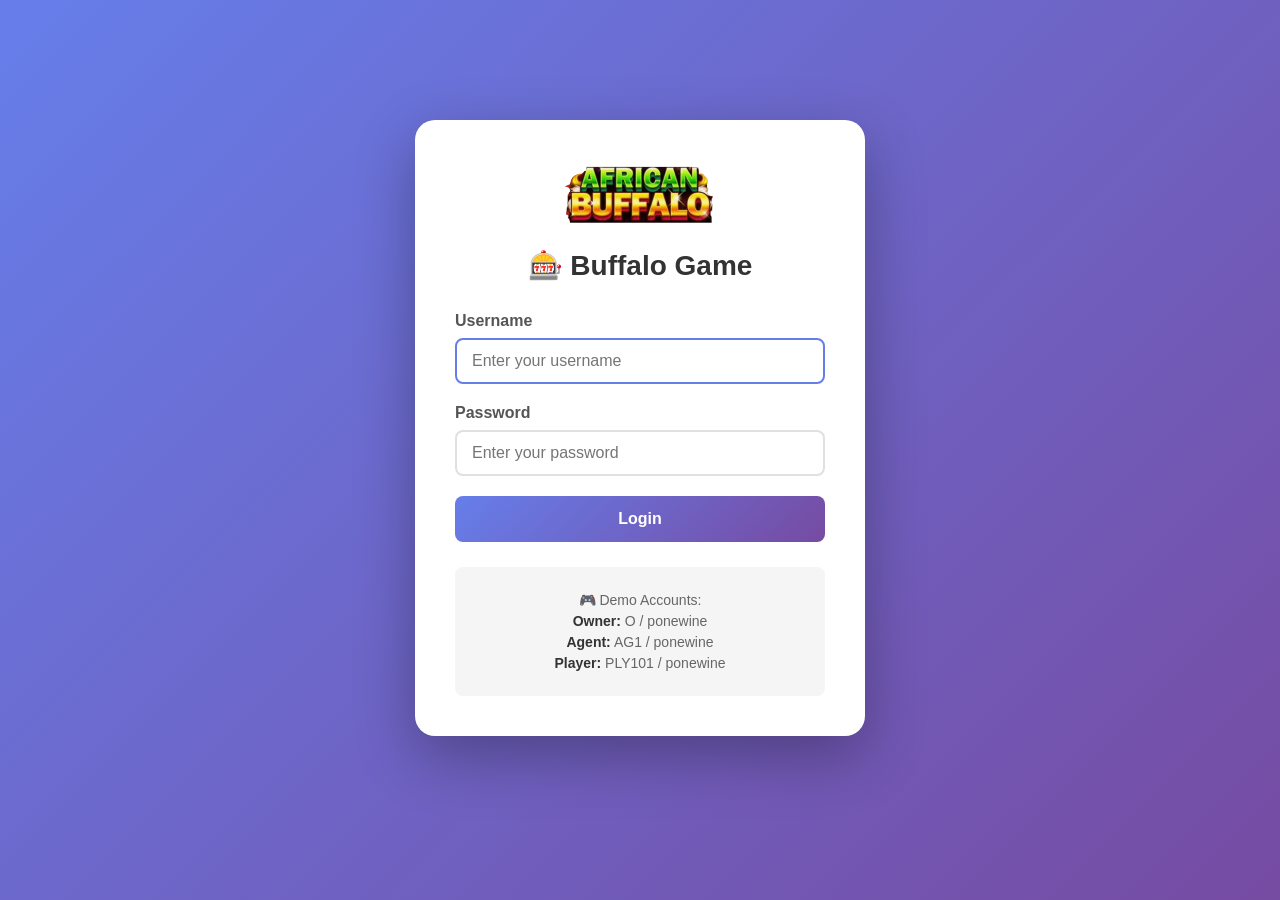
==== public/buffalo-game/index.html @ 1b87805b "buffalo game" ====
<!DOCTYPE html>
<html lang="en">
<head>
    <meta charset="UTF-8">
    <meta name="viewport" content="width=device-width, initial-scale=1.0">
    <title>Buffalo Game - Login</title>
    <link rel="stylesheet" href="css/style.css">
</head>
<body>
    <div class="container">
        <div class="login-card">
            <div class="logo">
                <img src="img/logo.png" alt="Buffalo Game" style="max-width: 150px; margin-bottom: 20px;">
                <h1>🎰 Buffalo Game</h1>
            </div>
            
            <form id="loginForm">
                <div class="form-group">
                    <label for="username">Username</label>
                    <input type="text" id="username" name="username" required placeholder="Enter your username">
                </div>
                
                <div class="form-group">
                    <label for="password">Password</label>
                    <input type="password" id="password" name="password" required placeholder="Enter your password">
                </div>
                
                <button type="submit" class="btn btn-primary">
                    <span class="btn-text">Login</span>
                    <span class="spinner" style="display: none;">⏳</span>
                </button>
                
                <div id="errorMessage" class="error-message" style="display: none;"></div>
            </form>
            
            <div class="info-box">
                <p>🎮 Demo Accounts:</p>
                <p><strong>Owner:</strong> O / ponewine</p>
                <p><strong>Agent:</strong> AG1 / ponewine</p>
                <p><strong>Player:</strong> PLY101 / ponewine</p>
            </div>
        </div>
    </div>

    <script src="js/config.js"></script>
    <script src="js/auth.js"></script>
    <script src="js/login.js"></script>
</body>
</html>
---- public/buffalo-game/css/style.css ----
/* Global Styles */
* {
    margin: 0;
    padding: 0;
    box-sizing: border-box;
}

body {
    font-family: 'Segoe UI', Tahoma, Geneva, Verdana, sans-serif;
    background: linear-gradient(135deg, #667eea 0%, #764ba2 100%);
    min-height: 100vh;
    padding: 20px;
}

.container {
    max-width: 1200px;
    margin: 0 auto;
}

/* Login Page Styles */
.login-card {
    background: white;
    border-radius: 20px;
    padding: 40px;
    max-width: 450px;
    margin: 100px auto;
    box-shadow: 0 20px 60px rgba(0, 0, 0, 0.3);
}

.logo {
    text-align: center;
    margin-bottom: 30px;
}

.logo img {
    max-width: 150px;
    margin-bottom: 20px;
}

.logo h1 {
    color: #333;
    font-size: 28px;
    margin-bottom: 10px;
}

.form-group {
    margin-bottom: 20px;
}

.form-group label {
    display: block;
    margin-bottom: 8px;
    color: #555;
    font-weight: 600;
}

.form-group input {
    width: 100%;
    padding: 12px 15px;
    border: 2px solid #e0e0e0;
    border-radius: 8px;
    font-size: 16px;
    transition: border-color 0.3s;
}

.form-group input:focus {
    outline: none;
    border-color: #667eea;
}

.btn {
    width: 100%;
    padding: 14px;
    border: none;
    border-radius: 8px;
    font-size: 16px;
    font-weight: 600;
    cursor: pointer;
    transition: all 0.3s;
    display: flex;
    justify-content: center;
    align-items: center;
    gap: 10px;
}

.btn-primary {
    background: linear-gradient(135deg, #667eea 0%, #764ba2 100%);
    color: white;
}

.btn-primary:hover {
    transform: translateY(-2px);
    box-shadow: 0 10px 20px rgba(102, 126, 234, 0.4);
}

.btn-primary:disabled {
    opacity: 0.6;
    cursor: not-allowed;
    transform: none;
}

.btn-secondary {
    background: #ff4444;
    color: white;
    padding: 10px 20px;
    width: auto;
}

.btn-secondary:hover {
    background: #cc0000;
}

.error-message {
    background: #ffebee;
    color: #c62828;
    padding: 12px;
    border-radius: 8px;
    margin-top: 15px;
    border-left: 4px solid #c62828;
}

.info-box {
    background: #f5f5f5;
    padding: 20px;
    border-radius: 8px;
    margin-top: 25px;
    text-align: center;
}

.info-box p {
    margin: 5px 0;
    color: #666;
    font-size: 14px;
}

.info-box strong {
    color: #333;
}

/* Header Styles */
.header {
    background: white;
    border-radius: 15px;
    padding: 20px 30px;
    margin-bottom: 30px;
    display: flex;
    justify-content: space-between;
    align-items: center;
    box-shadow: 0 5px 20px rgba(0, 0, 0, 0.1);
}

.header-left {
    display: flex;
    align-items: center;
}

.header h1 {
    color: #333;
    font-size: 24px;
}

.header-right {
    display: flex;
    gap: 20px;
    align-items: center;
}

.user-info {
    display: flex;
    flex-direction: column;
    align-items: flex-end;
}

.username {
    font-weight: 600;
    color: #333;
    font-size: 16px;
}

.balance {
    color: #666;
    font-size: 14px;
}

.balance strong {
    color: #27ae60;
    font-size: 18px;
}

/* Lobby Content */
.lobby-content {
    background: white;
    border-radius: 15px;
    padding: 30px;
    box-shadow: 0 5px 20px rgba(0, 0, 0, 0.1);
}

.welcome-banner {
    text-align: center;
    padding: 30px;
    background: linear-gradient(135deg, #667eea 0%, #764ba2 100%);
    border-radius: 15px;
    color: white;
    margin-bottom: 30px;
}

.welcome-banner h2 {
    font-size: 28px;
    margin-bottom: 10px;
}

.welcome-banner p {
    font-size: 16px;
    opacity: 0.9;
}

/* Rooms Grid */
.rooms-grid {
    display: grid;
    grid-template-columns: repeat(auto-fit, minmax(280px, 1fr));
    gap: 25px;
    margin-bottom: 30px;
}

.room-card {
    background: white;
    border: 2px solid #e0e0e0;
    border-radius: 15px;
    padding: 25px;
    text-align: center;
    transition: all 0.3s;
    cursor: pointer;
    position: relative;
    overflow: hidden;
}

.room-card::before {
    content: '';
    position: absolute;
    top: 0;
    left: 0;
    right: 0;
    height: 5px;
    background: linear-gradient(90deg, #667eea, #764ba2);
    transform: scaleX(0);
    transition: transform 0.3s;
}

.room-card:hover::before {
    transform: scaleX(1);
}

.room-card:hover {
    border-color: #667eea;
    transform: translateY(-5px);
    box-shadow: 0 10px 30px rgba(102, 126, 234, 0.3);
}

.room-card.disabled {
    opacity: 0.5;
    cursor: not-allowed;
    background: #f5f5f5;
}

.room-card.disabled:hover {
    transform: none;
    border-color: #e0e0e0;
    box-shadow: none;
}

.room-icon {
    font-size: 48px;
    margin-bottom: 15px;
}

.room-level {
    display: inline-block;
    padding: 5px 15px;
    border-radius: 20px;
    font-size: 12px;
    font-weight: 600;
    margin-bottom: 10px;
}

.room-level.low {
    background: #e8f5e9;
    color: #2e7d32;
}

.room-level.medium {
    background: #fff3e0;
    color: #e65100;
}

.room-level.high {
    background: #fce4ec;
    color: #c2185b;
}

.room-level.vip {
    background: #f3e5f5;
    color: #7b1fa2;
}

.room-name {
    font-size: 20px;
    font-weight: 700;
    color: #333;
    margin-bottom: 10px;
}

.room-bet {
    color: #666;
    font-size: 14px;
    margin-bottom: 15px;
}

.room-bet strong {
    color: #333;
    font-size: 18px;
}

.btn-play {
    background: linear-gradient(135deg, #667eea 0%, #764ba2 100%);
    color: white;
    border: none;
    padding: 12px 30px;
    border-radius: 8px;
    font-weight: 600;
    cursor: pointer;
    transition: all 0.3s;
}

.btn-play:hover {
    transform: scale(1.05);
    box-shadow: 0 5px 15px rgba(102, 126, 234, 0.4);
}

.btn-play:disabled {
    background: #cccccc;
    cursor: not-allowed;
    transform: none;
}

.locked-message {
    color: #999;
    font-size: 12px;
    margin-top: 10px;
}

/* Game Rules */
.game-rules {
    background: #f8f9fa;
    padding: 25px;
    border-radius: 15px;
    margin-top: 30px;
}

.game-rules h3 {
    color: #333;
    margin-bottom: 15px;
    font-size: 20px;
}

.game-rules ul {
    list-style: none;
    padding: 0;
}

.game-rules li {
    padding: 10px 0;
    color: #666;
    border-bottom: 1px solid #e0e0e0;
}

.game-rules li:last-child {
    border-bottom: none;
}

.game-rules li::before {
    content: '✓ ';
    color: #27ae60;
    font-weight: bold;
    margin-right: 10px;
}

/* Loading Spinner */
.loading-spinner {
    text-align: center;
    padding: 40px;
}

.spinner-large {
    font-size: 48px;
    animation: spin 2s linear infinite;
}

@keyframes spin {
    0% { transform: rotate(0deg); }
    100% { transform: rotate(360deg); }
}

/* Modal */
.modal {
    display: none;
    position: fixed;
    z-index: 1000;
    left: 0;
    top: 0;
    width: 100%;
    height: 100%;
    background: rgba(0, 0, 0, 0.7);
}

.modal.show {
    display: flex;
    justify-content: center;
    align-items: center;
}

.modal-content {
    background: white;
    border-radius: 15px;
    padding: 30px;
    max-width: 500px;
    width: 90%;
    position: relative;
}

.close {
    position: absolute;
    right: 20px;
    top: 20px;
    font-size: 28px;
    font-weight: bold;
    color: #aaa;
    cursor: pointer;
    transition: color 0.3s;
}

.close:hover {
    color: #000;
}

.modal-body {
    text-align: center;
    padding: 20px 0;
}

.modal-body h2 {
    color: #333;
    margin-bottom: 15px;
}

.modal-body p {
    color: #666;
    margin-bottom: 20px;
}

/* Responsive Design */
@media (max-width: 768px) {
    .header {
        flex-direction: column;
        gap: 15px;
    }
    
    .header-right {
        width: 100%;
        justify-content: space-between;
    }
    
    .rooms-grid {
        grid-template-columns: 1fr;
    }
    
    .login-card {
        margin: 20px auto;
        padding: 30px 20px;
    }
}

/* Success Message */
.success-message {
    background: #e8f5e9;
    color: #2e7d32;
    padding: 12px;
    border-radius: 8px;
    margin-top: 15px;
    border-left: 4px solid #2e7d32;
}
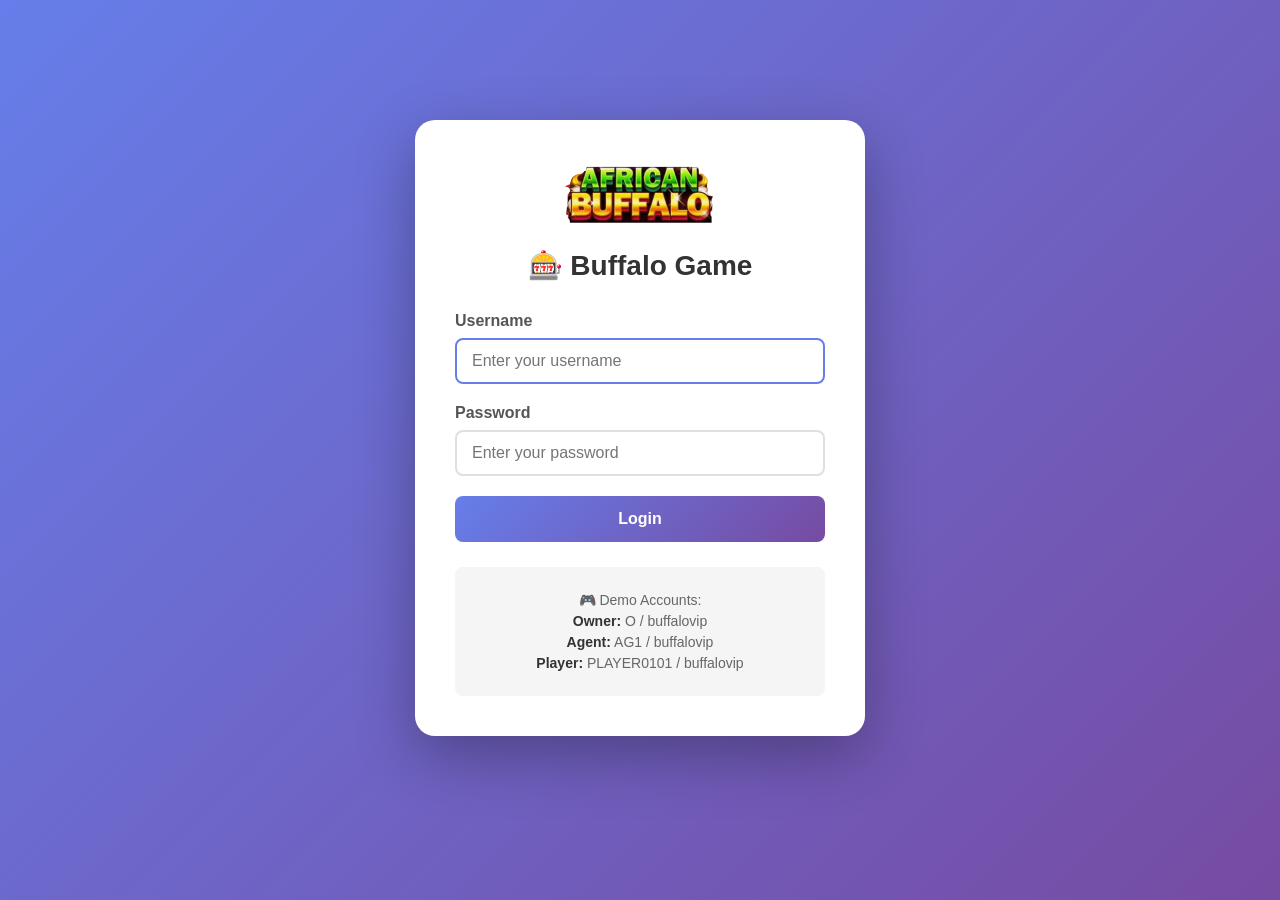
==== commit f798568c: "player" ====
--- a/public/buffalo-game/index.html
+++ b/public/buffalo-game/index.html
@@ -35,15 +35,16 @@
             
             <div class="info-box">
                 <p>🎮 Demo Accounts:</p>
-                <p><strong>Owner:</strong> O / ponewine</p>
-                <p><strong>Agent:</strong> AG1 / ponewine</p>
-                <p><strong>Player:</strong> PLY101 / ponewine</p>
+                <p><strong>Owner:</strong> O / buffalovip</p>
+                <p><strong>Agent:</strong> AG1 / buffalovip</p>
+                <p><strong>Player:</strong> PLAYER0101 / buffalovip</p>
             </div>
         </div>
     </div>
 
     <script src="js/config.js"></script>
     <script src="js/auth.js"></script>
+    <script src="js/api.js"></script>
     <script src="js/login.js"></script>
 </body>
 </html>
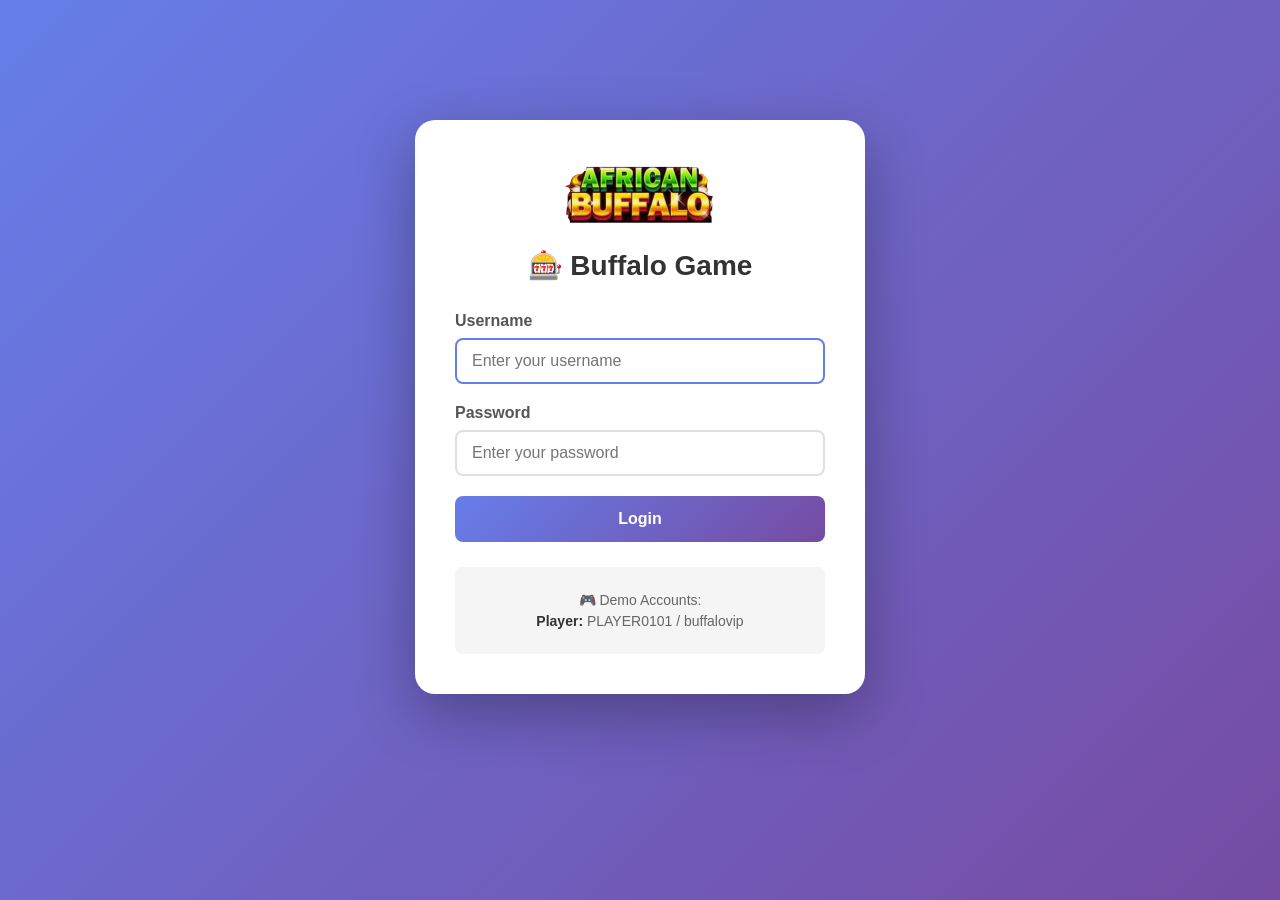
==== commit 2a04c386: "version" ====
--- a/public/buffalo-game/index.html
+++ b/public/buffalo-game/index.html
@@ -35,8 +35,8 @@
             
             <div class="info-box">
                 <p>🎮 Demo Accounts:</p>
-                <p><strong>Owner:</strong> O / buffalovip</p>
-                <p><strong>Agent:</strong> AG1 / buffalovip</p>
+                <!-- <p><strong>Owner:</strong> O / buffalovip</p>
+                <p><strong>Agent:</strong> AG1 / buffalovip</p> -->
                 <p><strong>Player:</strong> PLAYER0101 / buffalovip</p>
             </div>
         </div>
